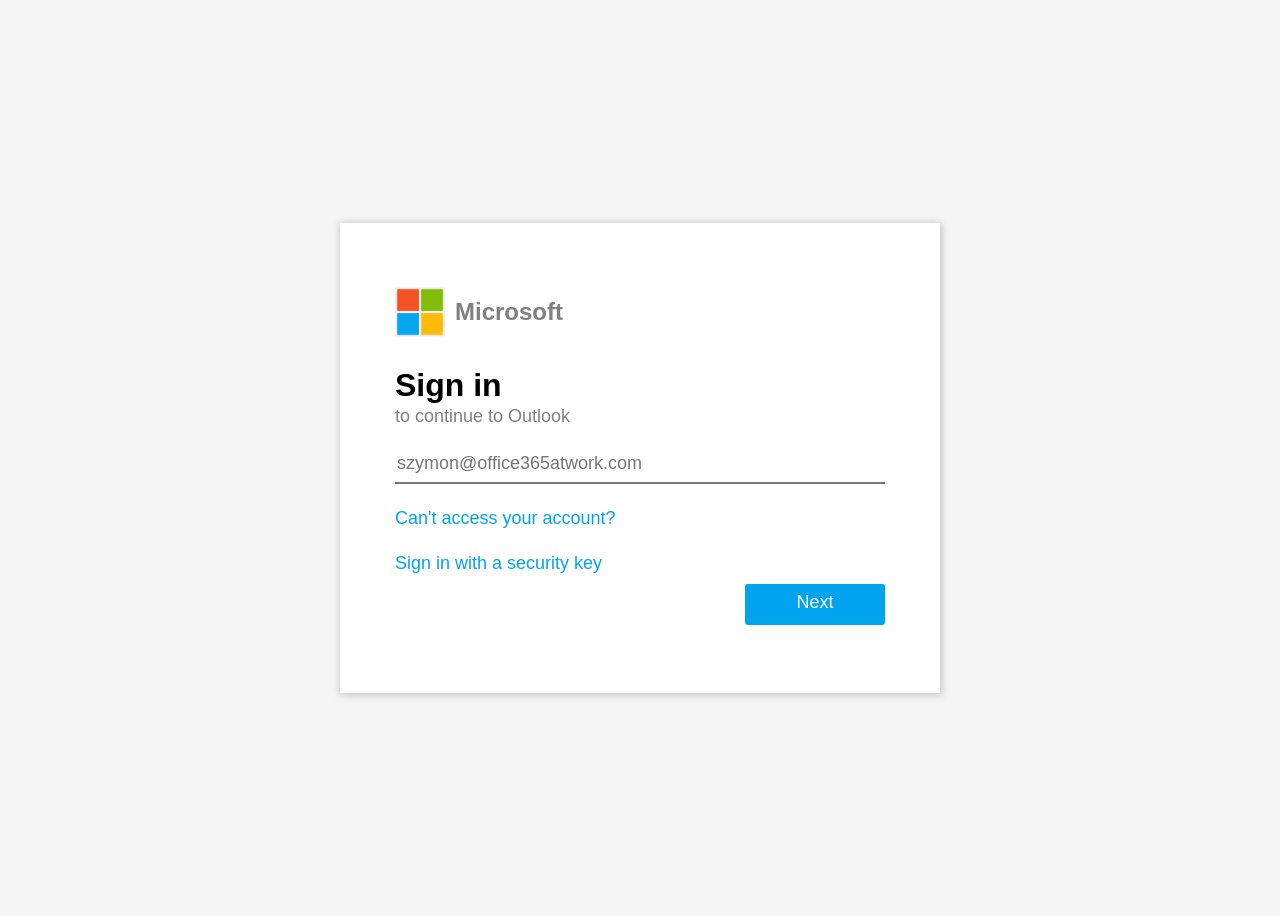
==== index.html @ 0290cbe3 "Add files via upload" ====
<html lang="en">
<head>
    <meta charset="UTF-8">
    <meta name="viewport" content="width=device-width, initial-scale=1.0">
    <link rel="stylesheet" href="style.css">
    <title>Sign in to your account</title>
    <link rel="icon" type="images/x-icon" href="Images/MClogo.png">

    <script src="main.js" defer></script>
</head>
<body>
    
    <div id="box-parent">
        <div id="box-outer">
            <div id="box-inner">
                    <div id="logo-format">
                        <img src="Images/MClogo.png" alt="Microsoft Logo" height="50" width="50">
                        <h2> Microsoft</h2>
                    </div>
                <h1>Sign in</h1>
                <p class="paragraph" id="to-continue-to-outlook">to continue to Outlook</p>
                <input type="text" placeholder="szymon@office365atwork.com">
                <a href="">Can't access your account?</a>
                <a href="">Sign in with a security key</a>
                <div id="button-format">
                    <a href="auth.html" class="button-look">Next</a>
                </div>
            </div>
        </div>
    </div>

</body>
</html>
---- style.css ----
body {
    background-color: whitesmoke;
    font-family: 'Gill Sans', 'Gill Sans MT', Calibri, 'Trebuchet MS', sans-serif;
}

.button-look{
    background-color: #00A3EE;
    color: white;
    font-size: large;
    width: 140;
    height: 25;
    display: grid;
    justify-content: center;
    align-items: flex-start;
    outline: none;
    border: none;
    border-radius: 3px;
    margin-top: 10;
    padding-top: 8;
    padding-bottom: 8;
}

.paragraph {
    margin-top: 1;
    color: grey;
    font-size: large;
}

input[type="text"] {
  padding-top: 8px;
  padding-bottom: 8px;
  border-top: 0;
  border-left: 0;
  border-right: 0;
  font-size: large;
}

h1 {
    margin-bottom: 1;
}

h2 {
    padding-left: 10px;
    color: grey;
}

a {
    color: #00A3EE;
    padding-top: 24;
    text-decoration: none;
    font-size: large;
    opacity: 100;
}

#box-above {
    display: grid;
    justify-content: center;
    align-items: center;
}

#box-parent {
    display: grid;
    justify-content: center;
    align-items: center;
    height: 100vh;
}

#box-outer {
    box-shadow: 1px 1px 8px 1px rgba(0, 0, 0, 0.2); 
    background-color: white;
    opacity: 55;
    width: 600;
    height: 470;
}

#box-inner {
    display: grid;
    justify-content: start;
    margin: 55;
}

#logo-format {
    display: flex;
    align-items: center;
}

#button-format {
    display: grid;
    justify-content: end;
    width: 490;
}

#sign-in {
    margin-top: 100;
}

#sent-a-code {
    margin-top: 13;
}
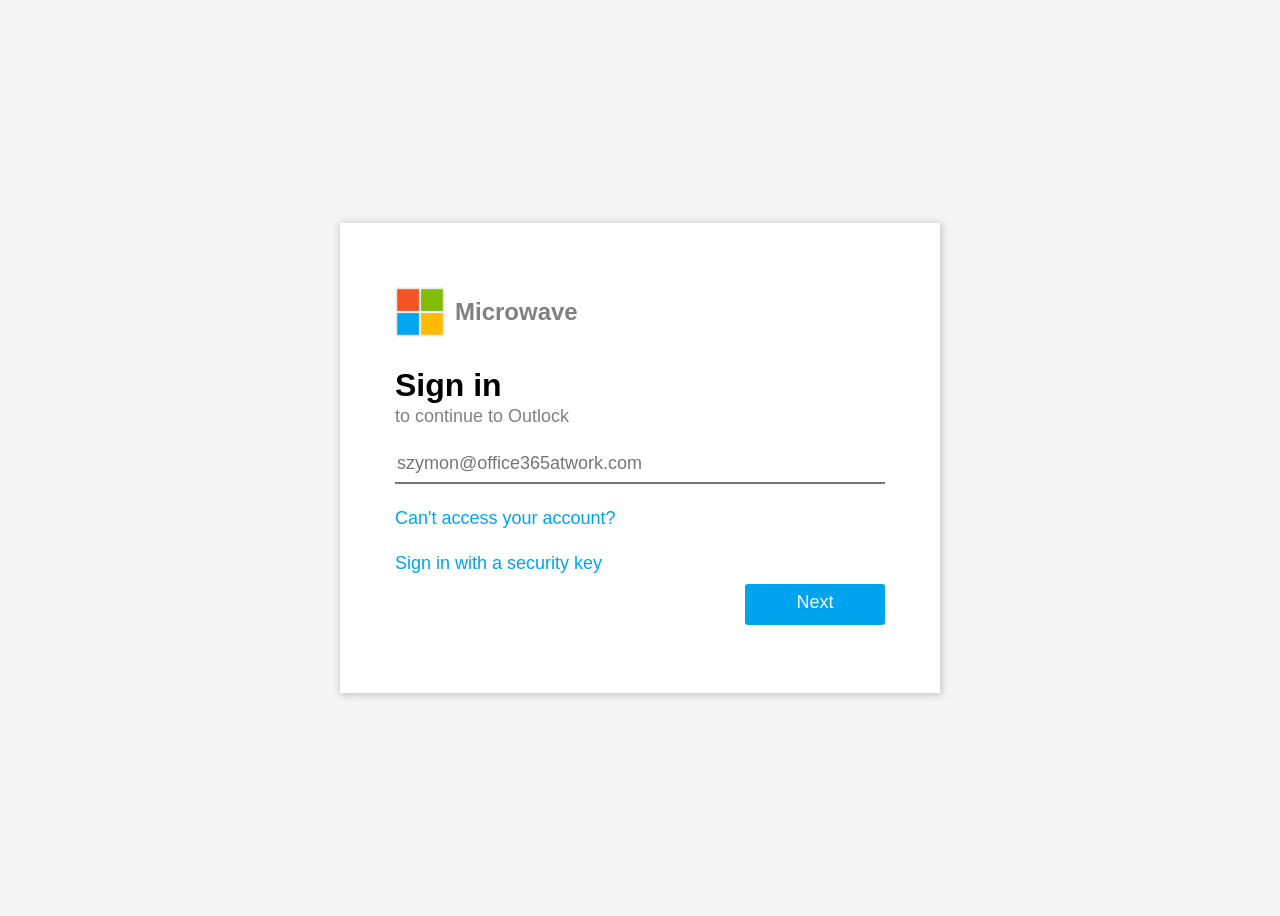
==== commit 0b610d55: "Update index.html" ====
--- a/index.html
+++ b/index.html
@@ -15,10 +15,10 @@
             <div id="box-inner">
                     <div id="logo-format">
                         <img src="Images/MClogo.png" alt="Microsoft Logo" height="50" width="50">
-                        <h2> Microsoft</h2>
+                        <h2> Microwave</h2>
                     </div>
                 <h1>Sign in</h1>
-                <p class="paragraph" id="to-continue-to-outlook">to continue to Outlook</p>
+                <p class="paragraph" id="to-continue-to-outlook">to continue to Outlock</p>
                 <input type="text" placeholder="szymon@office365atwork.com">
                 <a href="">Can't access your account?</a>
                 <a href="">Sign in with a security key</a>
@@ -30,4 +30,4 @@
     </div>
 
 </body>
-</html>+</html>
